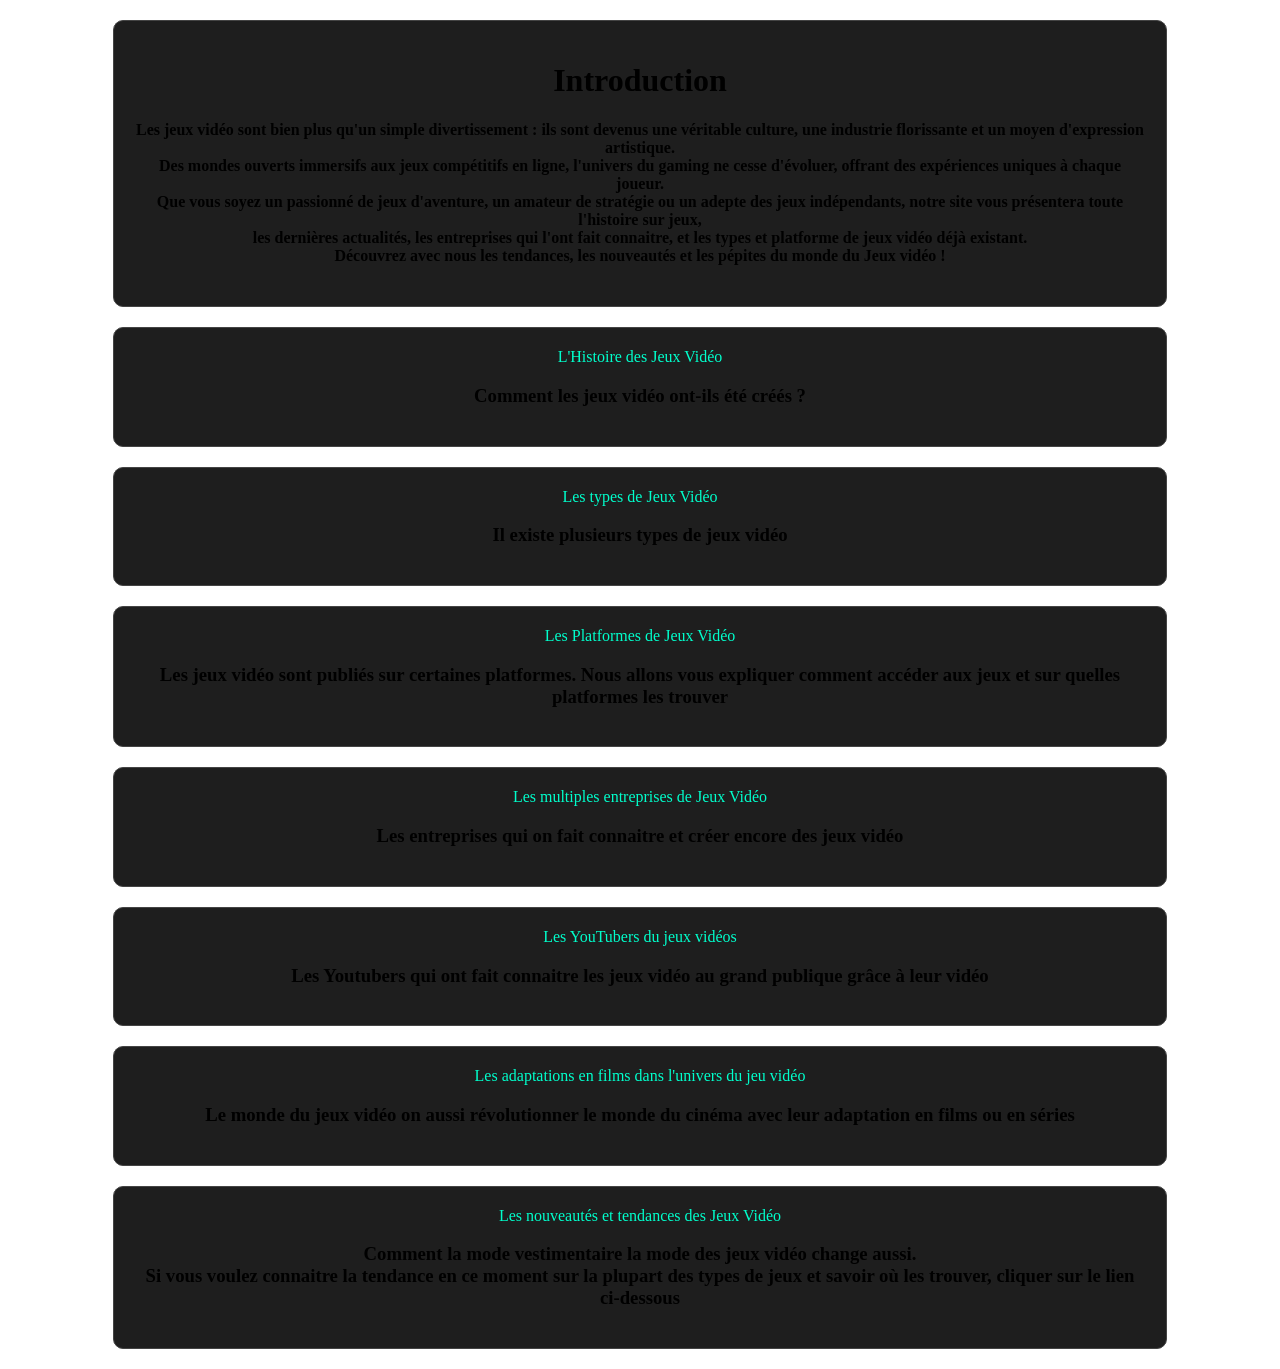
==== index.html @ 2f687a05 "Update index.html" ====
<!DOCTYPE html>
<html lang="fr">
<head>
    <meta charset="UTF-8">
    <title>Tout savoir sur les jeux vidéo</title>
    <link href="style.css" rel="stylesheet">
    <style>
        body {
            background-image: url('image/fond.jpg');
             background-repeat: no-repeat;
             background-size: cover;
             background-position: center;
            }
        .t a:hover {
            text-decoration: underline;
            }
        .t a {
            color: #00ffcc;
            text-decoration: none;
            }
        .in,.hi,.ty,.pl,.en,.yo,.te,.ad,.ta {
            text-align: center;
            border: 1px solid #444;
            border-radius: 10px;
            padding: 20px;
            margin: 20px auto;
            width: 80%;
            max-width: 1920px;
            background-color: #1e1e1e;
            }
        #btnHaut {
            position: fixed;
            bottom: 20px;
            right: 20px;
            display: none;
            background-color: #ffffff;
            color: black;
            border: none;
            padding: 25px 32px;
            border-radius: 50px;
            font-size: 20px;
            cursor: pointer;
            box-shadow: 0 2px 5px rgba(0,0,0,0.3);
            transition: opacity 0.3s;
            }
        #btnHaut:hover {
            background-color: #969696;
            }
    </style>
</head>
<body>
<button id="btnHaut" onclick="remonterEnHaut()"> ↑ </button>
<div class="t">
<div class="in">
<div class="intro"><h1>Introduction</h1></div>
    <h4>Les jeux vidéo sont bien plus qu'un simple divertissement : ils sont devenus une véritable culture, une industrie florissante et un moyen d'expression artistique. <br>Des mondes ouverts immersifs aux jeux compétitifs en ligne, l'univers du gaming ne cesse d'évoluer, offrant des expériences uniques à chaque joueur. <br>Que vous soyez un passionné de jeux d'aventure, un amateur de stratégie ou un adepte des jeux indépendants, notre site vous présentera toute l'histoire sur jeux, <br>les dernières actualités, les entreprises qui l'ont fait connaitre, et les types et platforme de jeux vidéo déjà existant. <br>Découvrez avec nous les tendances, les nouveautés et les pépites du monde du Jeux vidéo !</h4>
</div>
    <div class="hi">
<div class="hist"><a href="Histoire.html">L'Histoire des Jeux Vidéo</a></div>
    <h3>Comment les jeux vidéo ont-ils été créés ?</h3>
    </div>
    <p></p>
        <div class="ty">
<div class="type"><a href="type de jeux.html">Les types de Jeux Vidéo</a></div>
    <h3>Il existe plusieurs types de jeux vidéo</h3>
    <p></p>
        </div>
    <div class="pl">
<div class="plat"><a href="Type.html">Les Platformes de Jeux Vidéo</a></div>
    <h3>Les jeux vidéo sont publiés sur certaines platformes. Nous allons vous expliquer comment accéder aux jeux et sur quelles platformes les trouver</h3>
    <p></p>
    </div>
    <div class="en">
<div class="entre"><a href="Entreprises.html">Les multiples entreprises de Jeux Vidéo</a></div>
    <h3>Les entreprises qui on fait connaitre et créer encore des jeux vidéo</h3>
    <p></p>
    </div>
    <div class="yo">
<div class="youtube"><a href="http://localhost:63342/Site%20HTML%20CSS/youtubers.html?_ijt=9pim3ue5evbo6dnhfu23u7tlf6&_ij_reload=RELOAD_ON_SAVE">Les YouTubers du jeux vidéos</a></div>
    <h3>Les Youtubers qui ont fait connaitre les jeux vidéo au grand publique grâce à leur vidéo</h3>
    </div>
    <p></p>
<div class="ad">
    <div class="adaptation"><a href="http://localhost:63342/Site%20HTML%20CSS/Adaptations.html?_ijt=5rlp09uvrcl1v45851c4lmjuf0&_ij_reload=RELOAD_ON_SAVE">Les adaptations en films dans l'univers du jeu vidéo</a></div>
    <h3>Le monde du jeux vidéo on aussi révolutionner le monde du cinéma avec leur adaptation en films ou en séries</h3>
    </div>
    <p></p>
    <div class="te">
<div class="tendance"><a href=http://localhost:63342/Site%20HTML%20CSS/Jeux%20tendance.html?_ijt=2mnt3vah4m9ff31aka2vpe9gud&_ij_reload=RELOAD_ON_SAVE>Les nouveautés et tendances des Jeux Vidéo</a></div>
    <h3>Comment la mode vestimentaire la mode des jeux vidéo change aussi. <br> Si vous voulez connaitre la tendance en ce moment sur la plupart des types de jeux et savoir où les trouver, cliquer sur le lien ci-dessous</h3>
    </div>
</div>
       <script>
         const btn = document.getElementById("btnHaut");

         window.onscroll = () => {
           if (window.scrollY > 100) {
             btn.style.display = "block";
           } else {
             btn.style.display = "none";
           }
         };

         function remonterEnHaut() {
           window.scrollTo({ top: 0, behavior: 'smooth' });
         }
       </script>
</body>

</html>
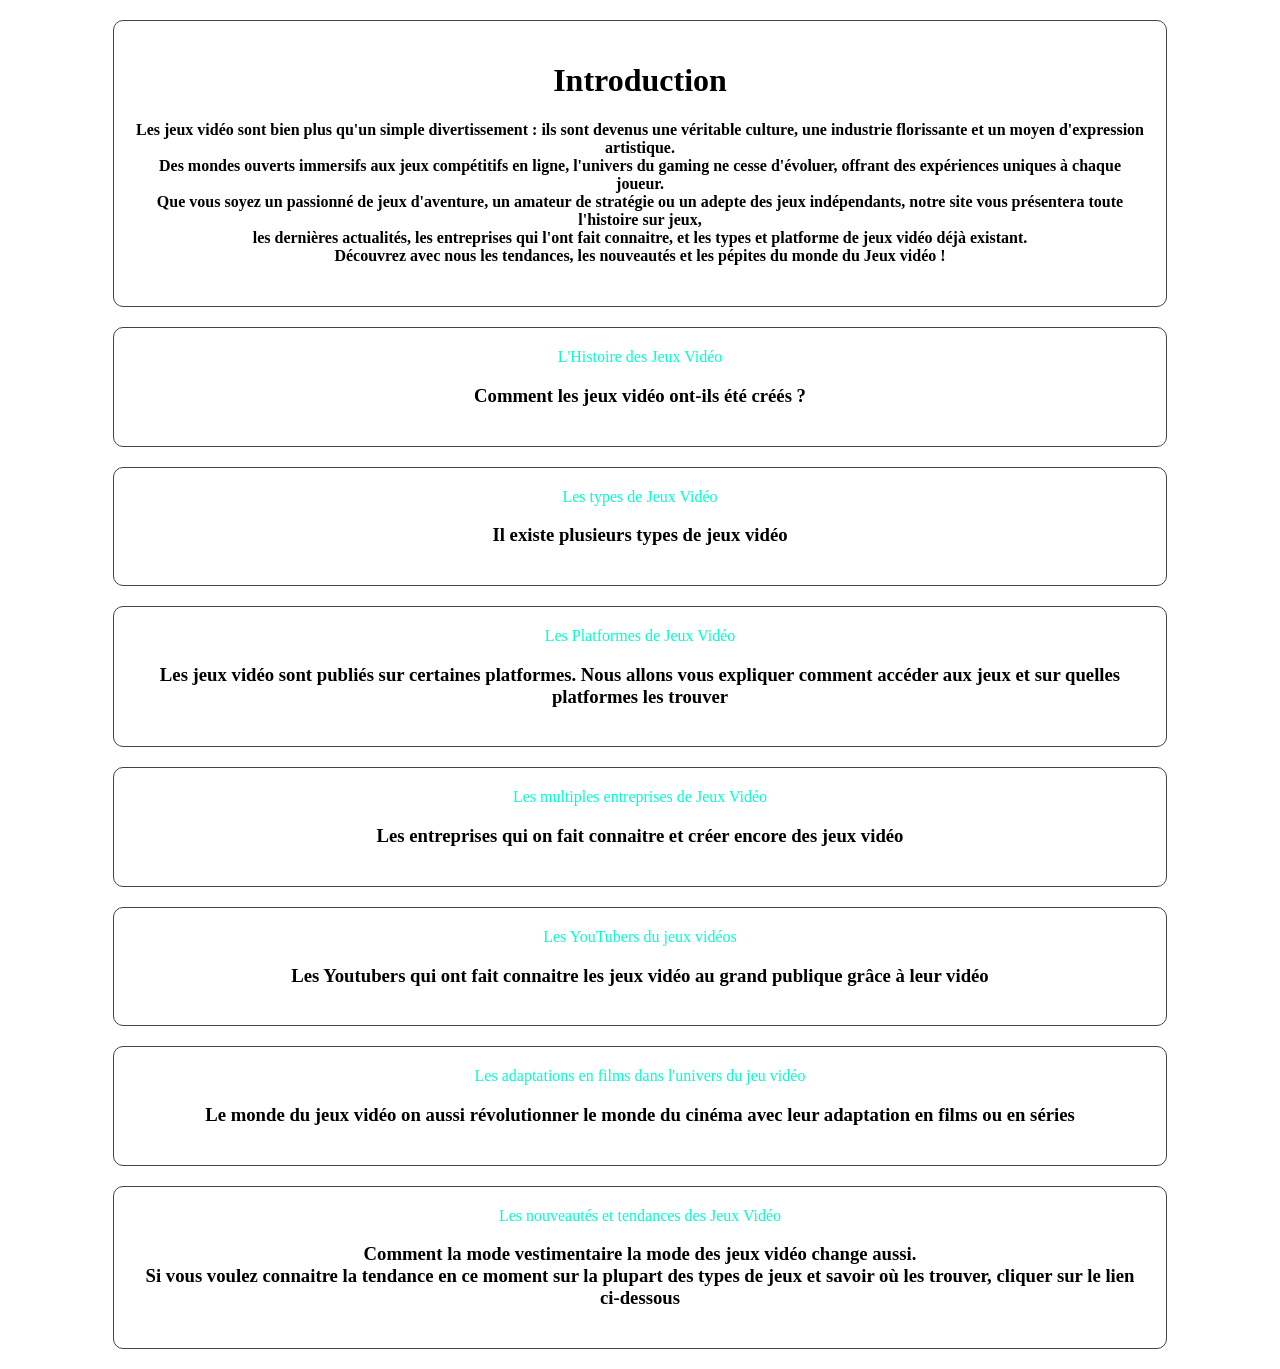
==== commit 401f8249: "Update index.html" ====
--- a/index.html
+++ b/index.html
@@ -26,7 +26,7 @@
             margin: 20px auto;
             width: 80%;
             max-width: 1920px;
-            background-color: #1e1e1e;
+            background-color: #ffffff;
             }
         #btnHaut {
             position: fixed;
@@ -76,17 +76,17 @@
     <p></p>
     </div>
     <div class="yo">
-<div class="youtube"><a href="http://localhost:63342/Site%20HTML%20CSS/youtubers.html?_ijt=9pim3ue5evbo6dnhfu23u7tlf6&_ij_reload=RELOAD_ON_SAVE">Les YouTubers du jeux vidéos</a></div>
+<div class="youtube"><a href="YouTubers.html">Les YouTubers du jeux vidéos</a></div>
     <h3>Les Youtubers qui ont fait connaitre les jeux vidéo au grand publique grâce à leur vidéo</h3>
     </div>
     <p></p>
 <div class="ad">
-    <div class="adaptation"><a href="http://localhost:63342/Site%20HTML%20CSS/Adaptations.html?_ijt=5rlp09uvrcl1v45851c4lmjuf0&_ij_reload=RELOAD_ON_SAVE">Les adaptations en films dans l'univers du jeu vidéo</a></div>
+    <div class="adaptation"><a href="Adaptations.html">Les adaptations en films dans l'univers du jeu vidéo</a></div>
     <h3>Le monde du jeux vidéo on aussi révolutionner le monde du cinéma avec leur adaptation en films ou en séries</h3>
     </div>
     <p></p>
     <div class="te">
-<div class="tendance"><a href=http://localhost:63342/Site%20HTML%20CSS/Jeux%20tendance.html?_ijt=2mnt3vah4m9ff31aka2vpe9gud&_ij_reload=RELOAD_ON_SAVE>Les nouveautés et tendances des Jeux Vidéo</a></div>
+<div class="tendance"><a href="Jeux tendance.html">Les nouveautés et tendances des Jeux Vidéo</a></div>
     <h3>Comment la mode vestimentaire la mode des jeux vidéo change aussi. <br> Si vous voulez connaitre la tendance en ce moment sur la plupart des types de jeux et savoir où les trouver, cliquer sur le lien ci-dessous</h3>
     </div>
 </div>
@@ -109,3 +109,5 @@
 
 </html>
 
+
+
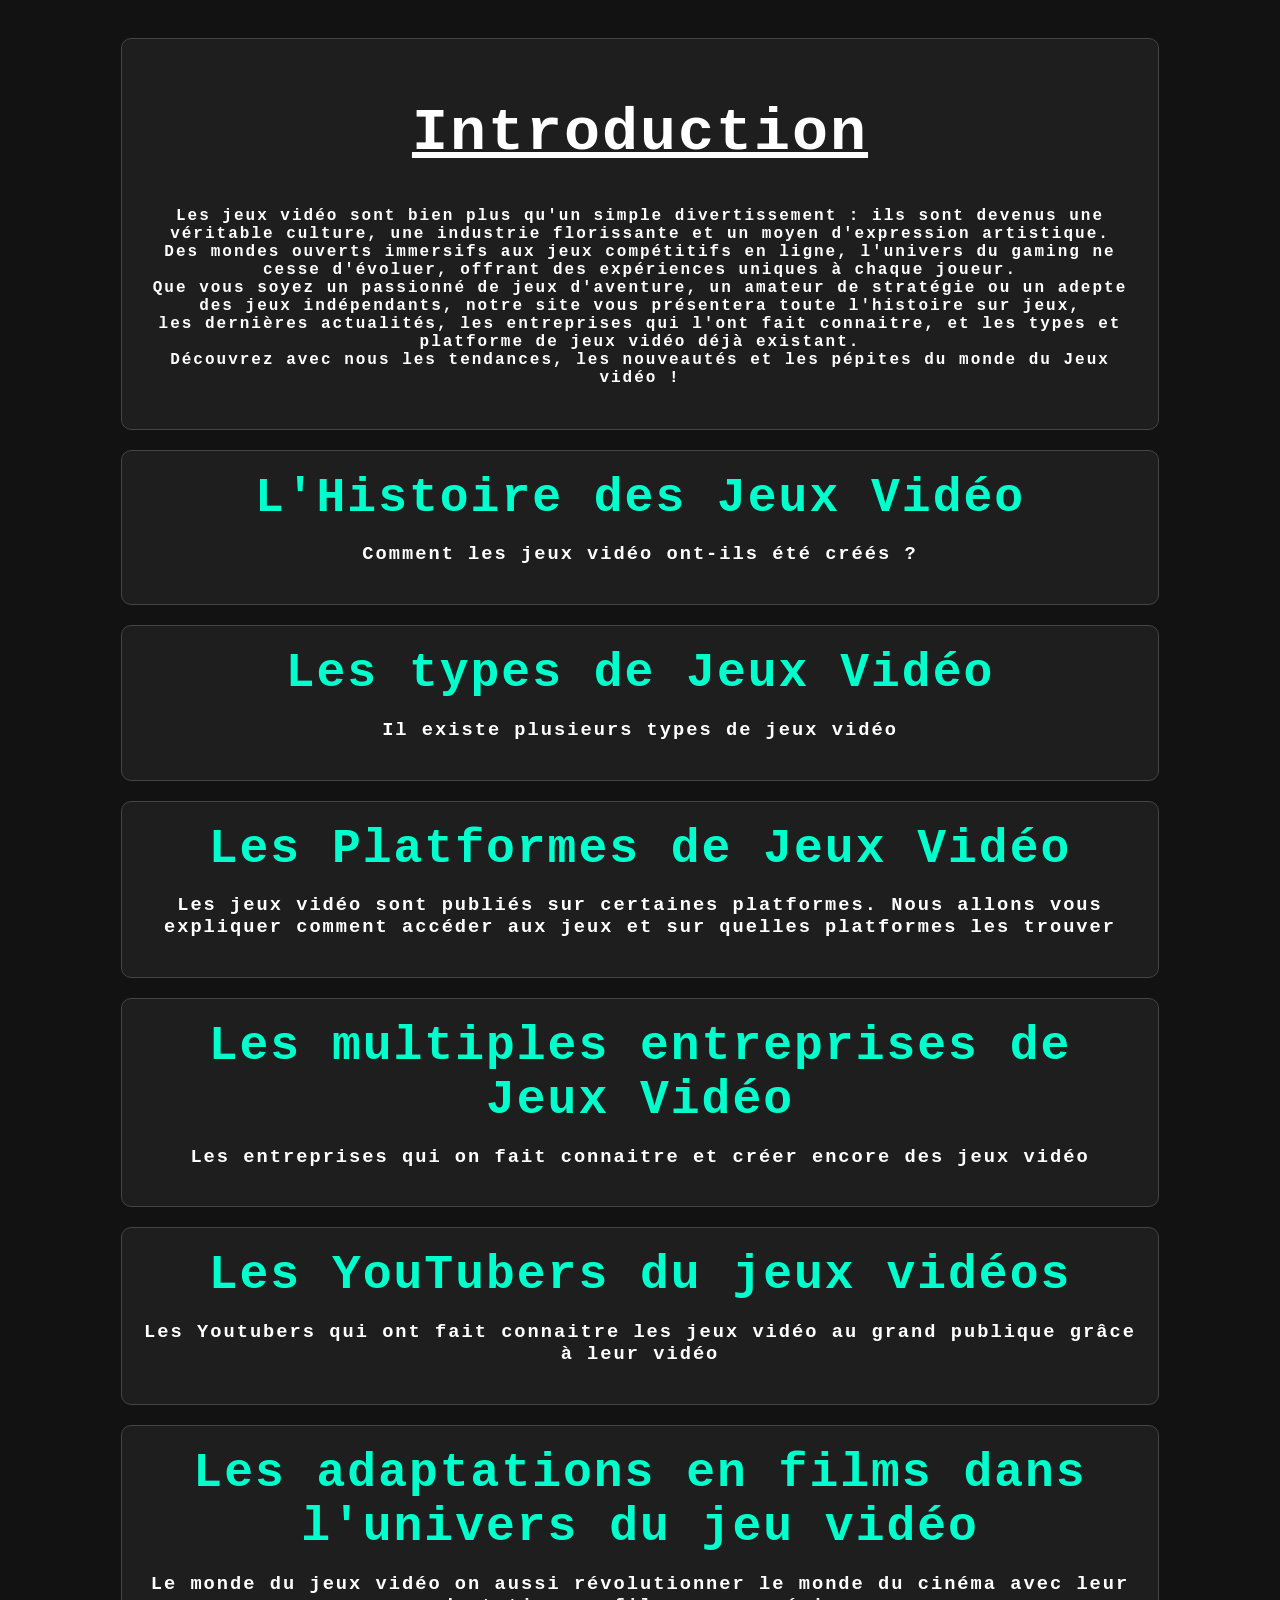
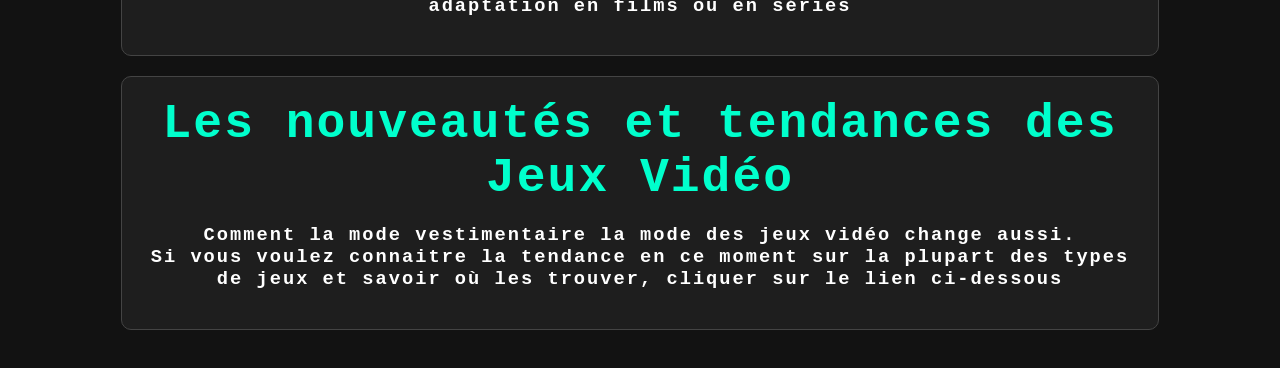
==== commit 6f9df10b: "Update index.html" ====
--- a/index.html
+++ b/index.html
@@ -26,7 +26,7 @@
             margin: 20px auto;
             width: 80%;
             max-width: 1920px;
-            background-color: #ffffff;
+            background-color: #1e1e1e;
             }
         #btnHaut {
             position: fixed;
@@ -111,3 +111,4 @@
 
 
 
+
--- a/style.css
+++ b/style.css
@@ -0,0 +1,60 @@
+p,h1,h3,h2,h4,ul
+{
+    color : white;
+}
+.espace
+{
+    /*Ceci permet de mettre les tableaux, comportant cette classe, d'être côte à côte et non pas l'un au dessu de l'autre*/
+    display: flex;
+    /*Ceci crée un espace de 20 pixels entre les tableaux comportant cette classe*/
+    gap: 20px;
+}
+.tendance,.histoire,.entre,.type,.hist,.plat,.SY,.youtube,.adaptation
+{
+    font-size : 3em;
+    font-weight : bold;
+}
+body{
+    font-family: Courier New;
+    color: green;
+    padding: 10px;
+    letter-spacing: 2px; /*Ceci permet d'espacer les lettres de 2 pixels*/
+    background-color: #121212;
+}
+a
+{
+    color : #00ffcc;
+}
+a:active
+{
+    color : grey;
+}
+h1
+{
+   text-decoration: underline;
+   font-size: 2.5em;
+}
+h3,h4
+{
+   font-weight: bold;
+}
+a:hover
+{
+    opacity: 0.5;
+}
+.intro
+{
+    font-size: 1.5em;
+}
+table{
+    margin-left: auto;
+    margin-right: auto;
+    border-collapse: collapse;
+    color: red;
+}
+td,th
+{
+border: 1px solid;
+padding: 3px;
+text-align: center;
+}
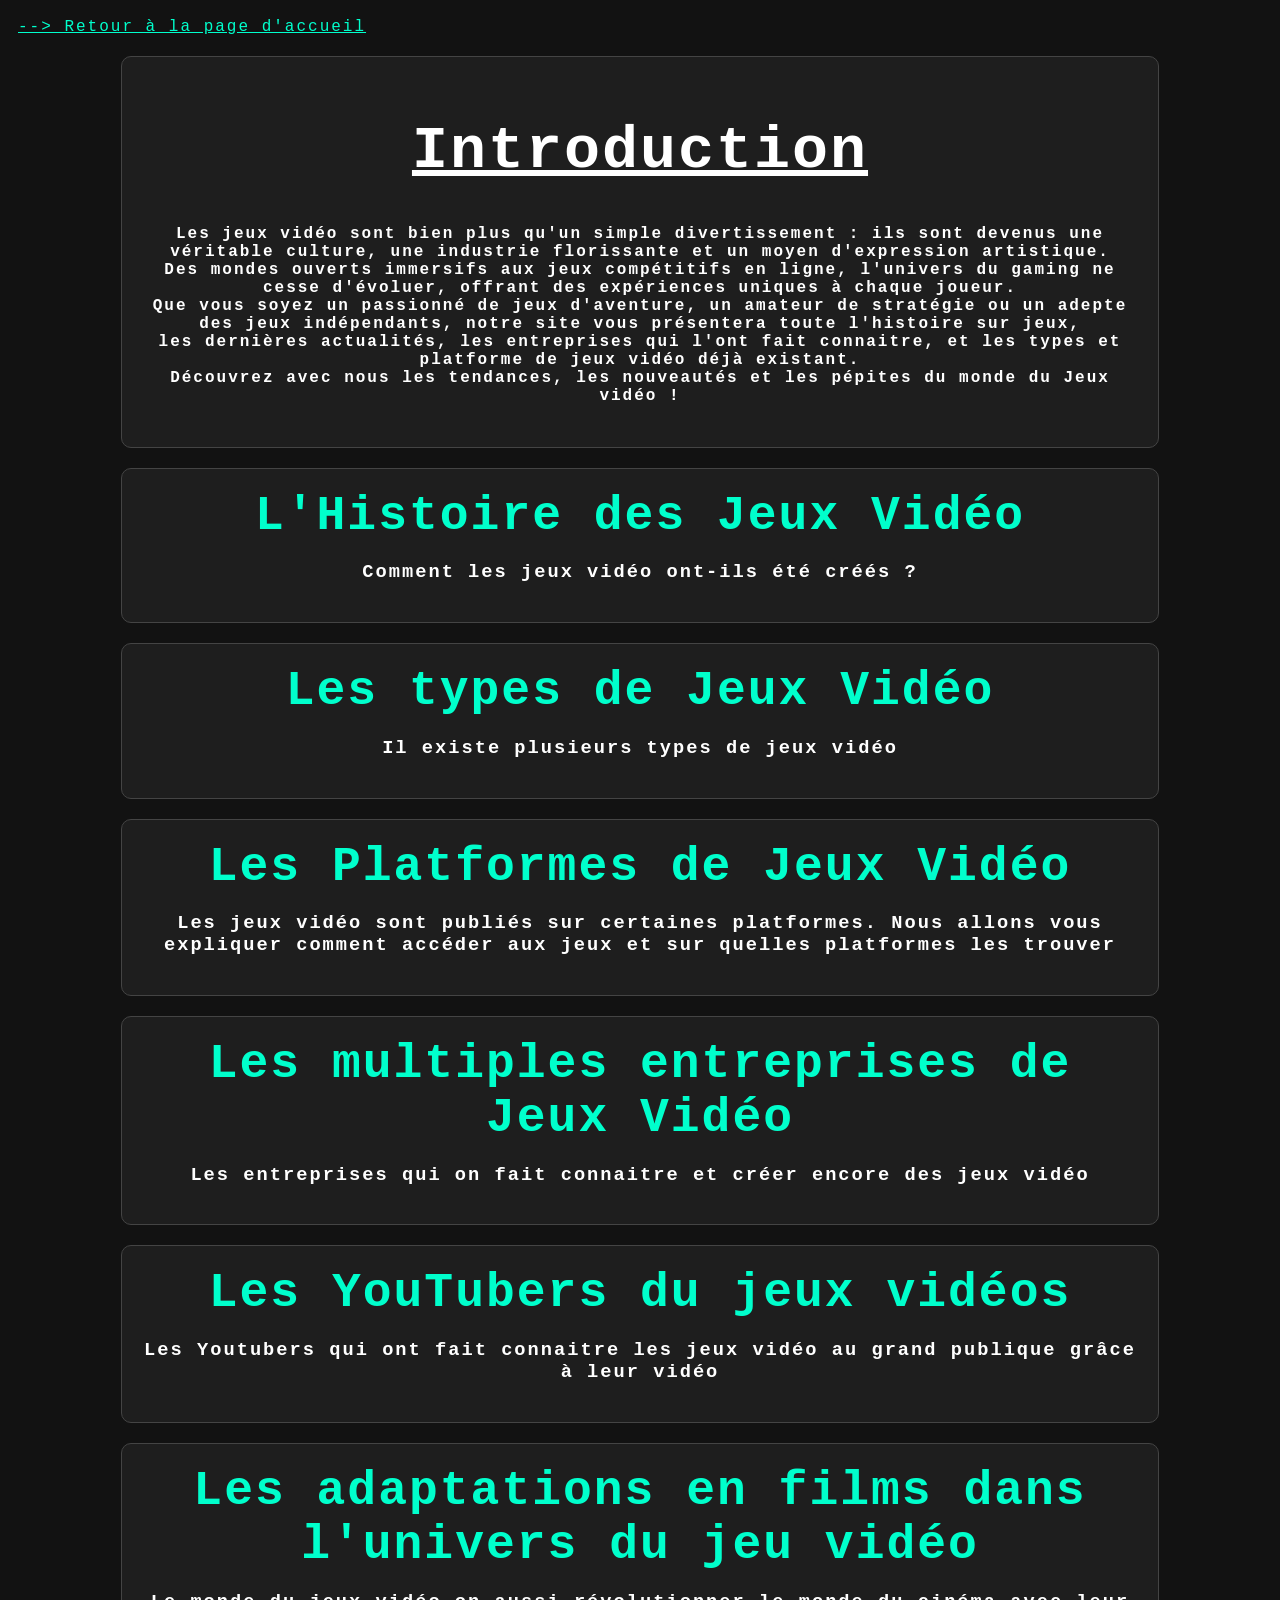
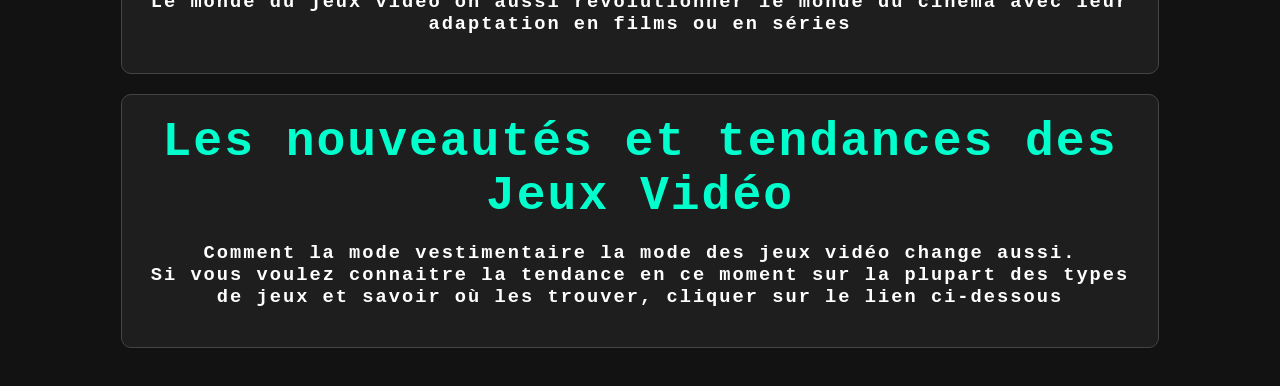
==== commit ab95b340: "Update index.html" ====
--- a/index.html
+++ b/index.html
@@ -50,6 +50,7 @@
 </head>
 <body>
 <button id="btnHaut" onclick="remonterEnHaut()"> ↑ </button>
+ <div class="retour au Portfolio"><a href="https://jessy-makhloufi.github.io/Portfolio_Jessy_Makhloufi/">--> Retour à la page d'accueil</a>
 <div class="t">
 <div class="in">
 <div class="intro"><h1>Introduction</h1></div>
@@ -112,3 +113,4 @@
 
 
 
+
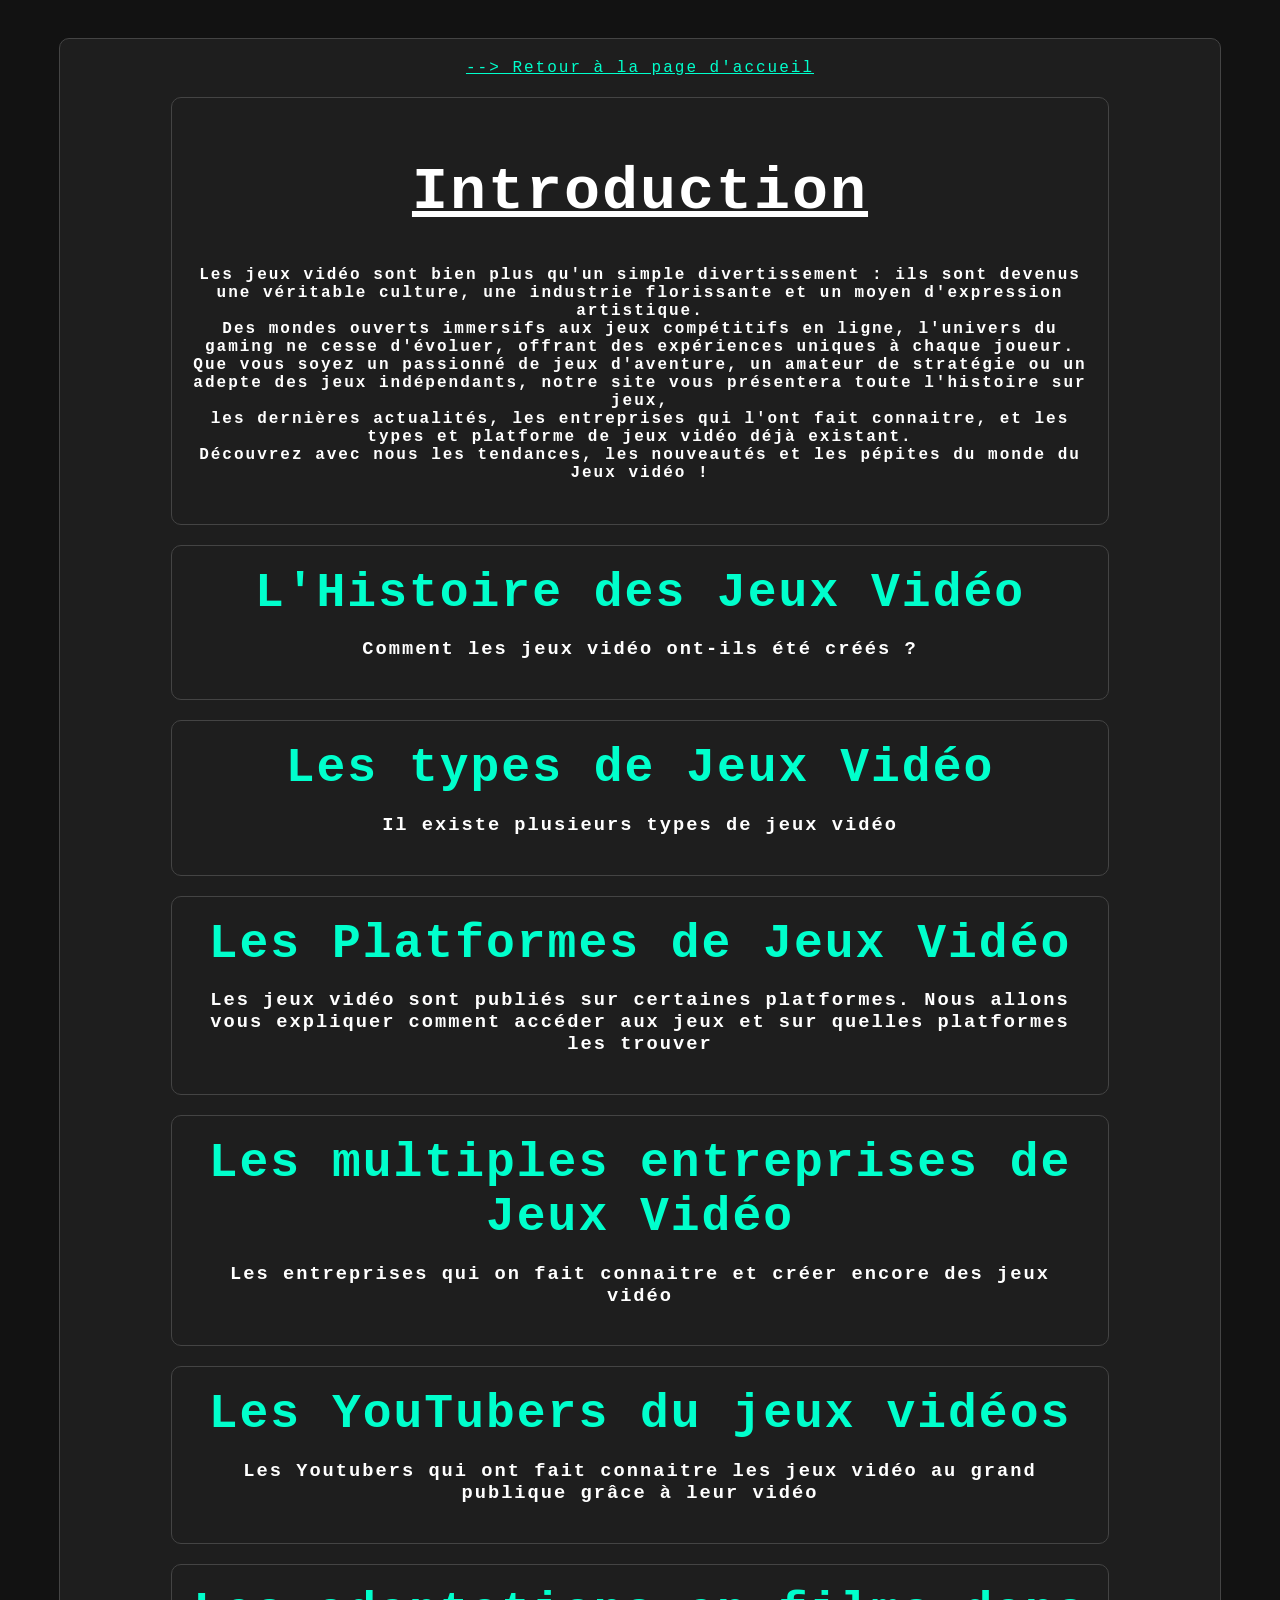
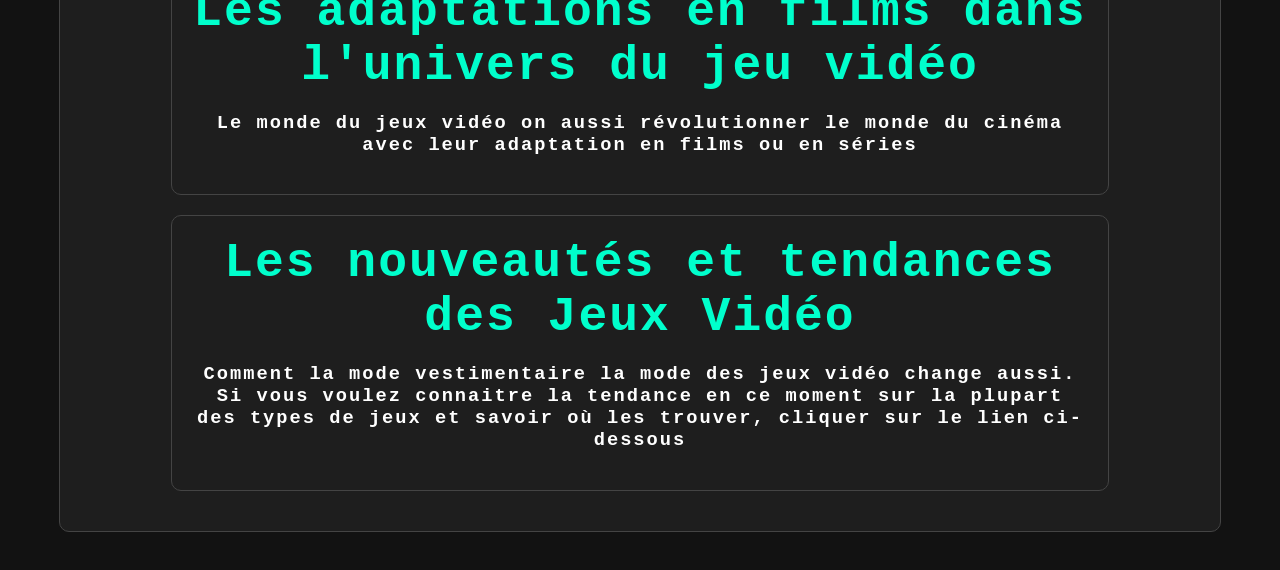
==== commit da6e6222: "Update index.html" ====
--- a/index.html
+++ b/index.html
@@ -28,6 +28,16 @@
             max-width: 1920px;
             background-color: #1e1e1e;
             }
+        .retour {
+            text-align: center;
+            border: 1px solid #444;
+            border-radius: 10px;
+            padding: 20px;
+            margin: 20px auto;
+            width: 90%;
+            max-width: 5000px;
+            background-color: #1e1e1e;
+            }
         #btnHaut {
             position: fixed;
             bottom: 20px;
@@ -50,7 +60,7 @@
 </head>
 <body>
 <button id="btnHaut" onclick="remonterEnHaut()"> ↑ </button>
- <div class="retour au Portfolio"><a href="https://jessy-makhloufi.github.io/Portfolio_Jessy_Makhloufi/">--> Retour à la page d'accueil</a>
+<div class="retour au Portfolio"><a href="https://jessy-makhloufi.github.io/Portfolio_Jessy_Makhloufi/">--> Retour à la page d'accueil</a>
 <div class="t">
 <div class="in">
 <div class="intro"><h1>Introduction</h1></div>
@@ -114,3 +124,5 @@
 
 
 
+
+
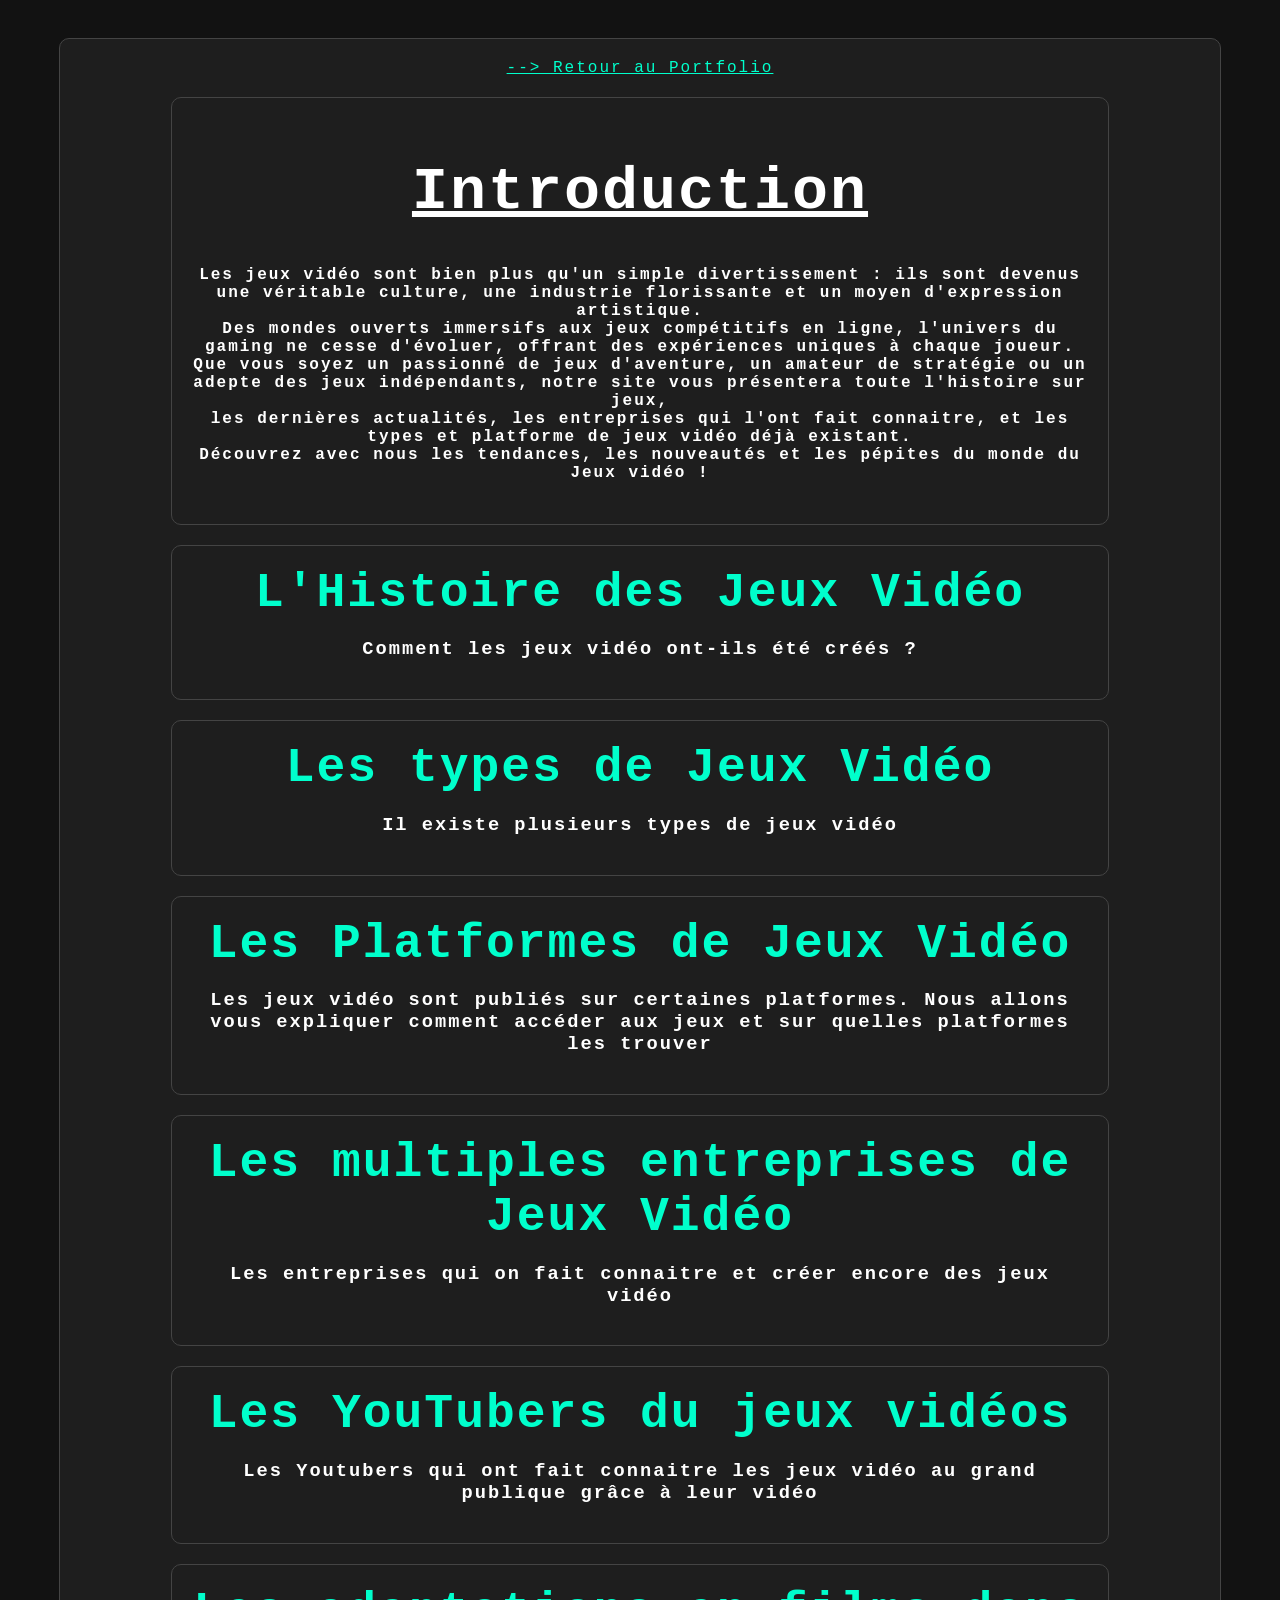
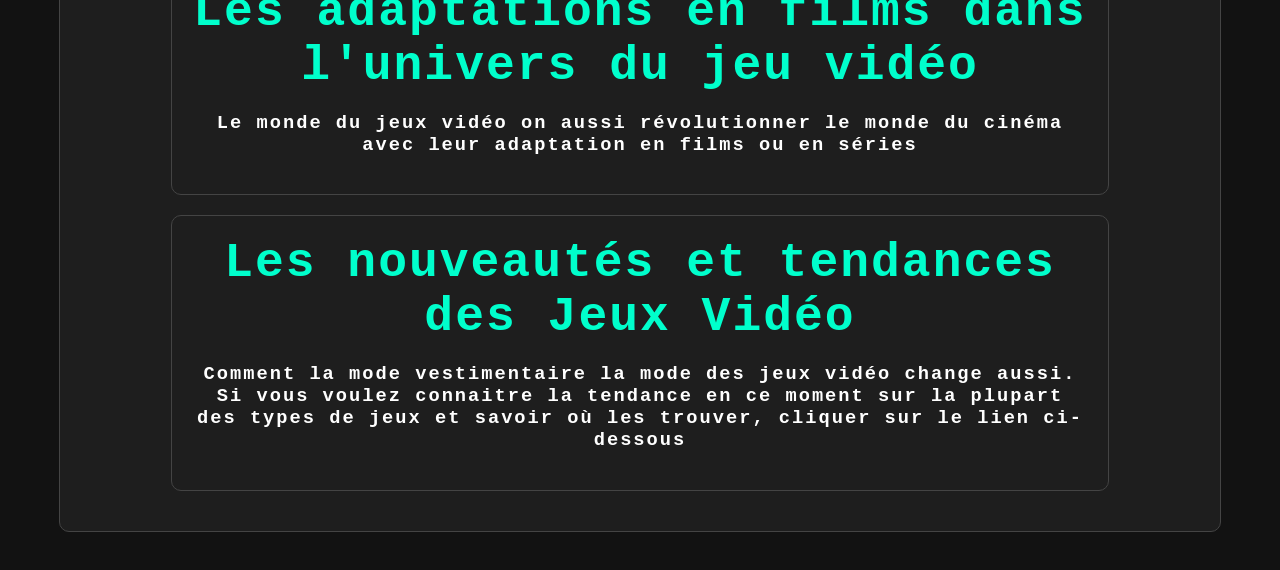
==== commit 312d5324: "Update index.html" ====
--- a/index.html
+++ b/index.html
@@ -60,7 +60,7 @@
 </head>
 <body>
 <button id="btnHaut" onclick="remonterEnHaut()"> ↑ </button>
-<div class="retour au Portfolio"><a href="https://jessy-makhloufi.github.io/Portfolio_Jessy_Makhloufi/">--> Retour à la page d'accueil</a>
+<div class="retour"><a href="https://jessy-makhloufi.github.io/Portfolio_Jessy_Makhloufi/">--> Retour au Portfolio</a>
 <div class="t">
 <div class="in">
 <div class="intro"><h1>Introduction</h1></div>
@@ -126,3 +126,4 @@
 
 
 
+
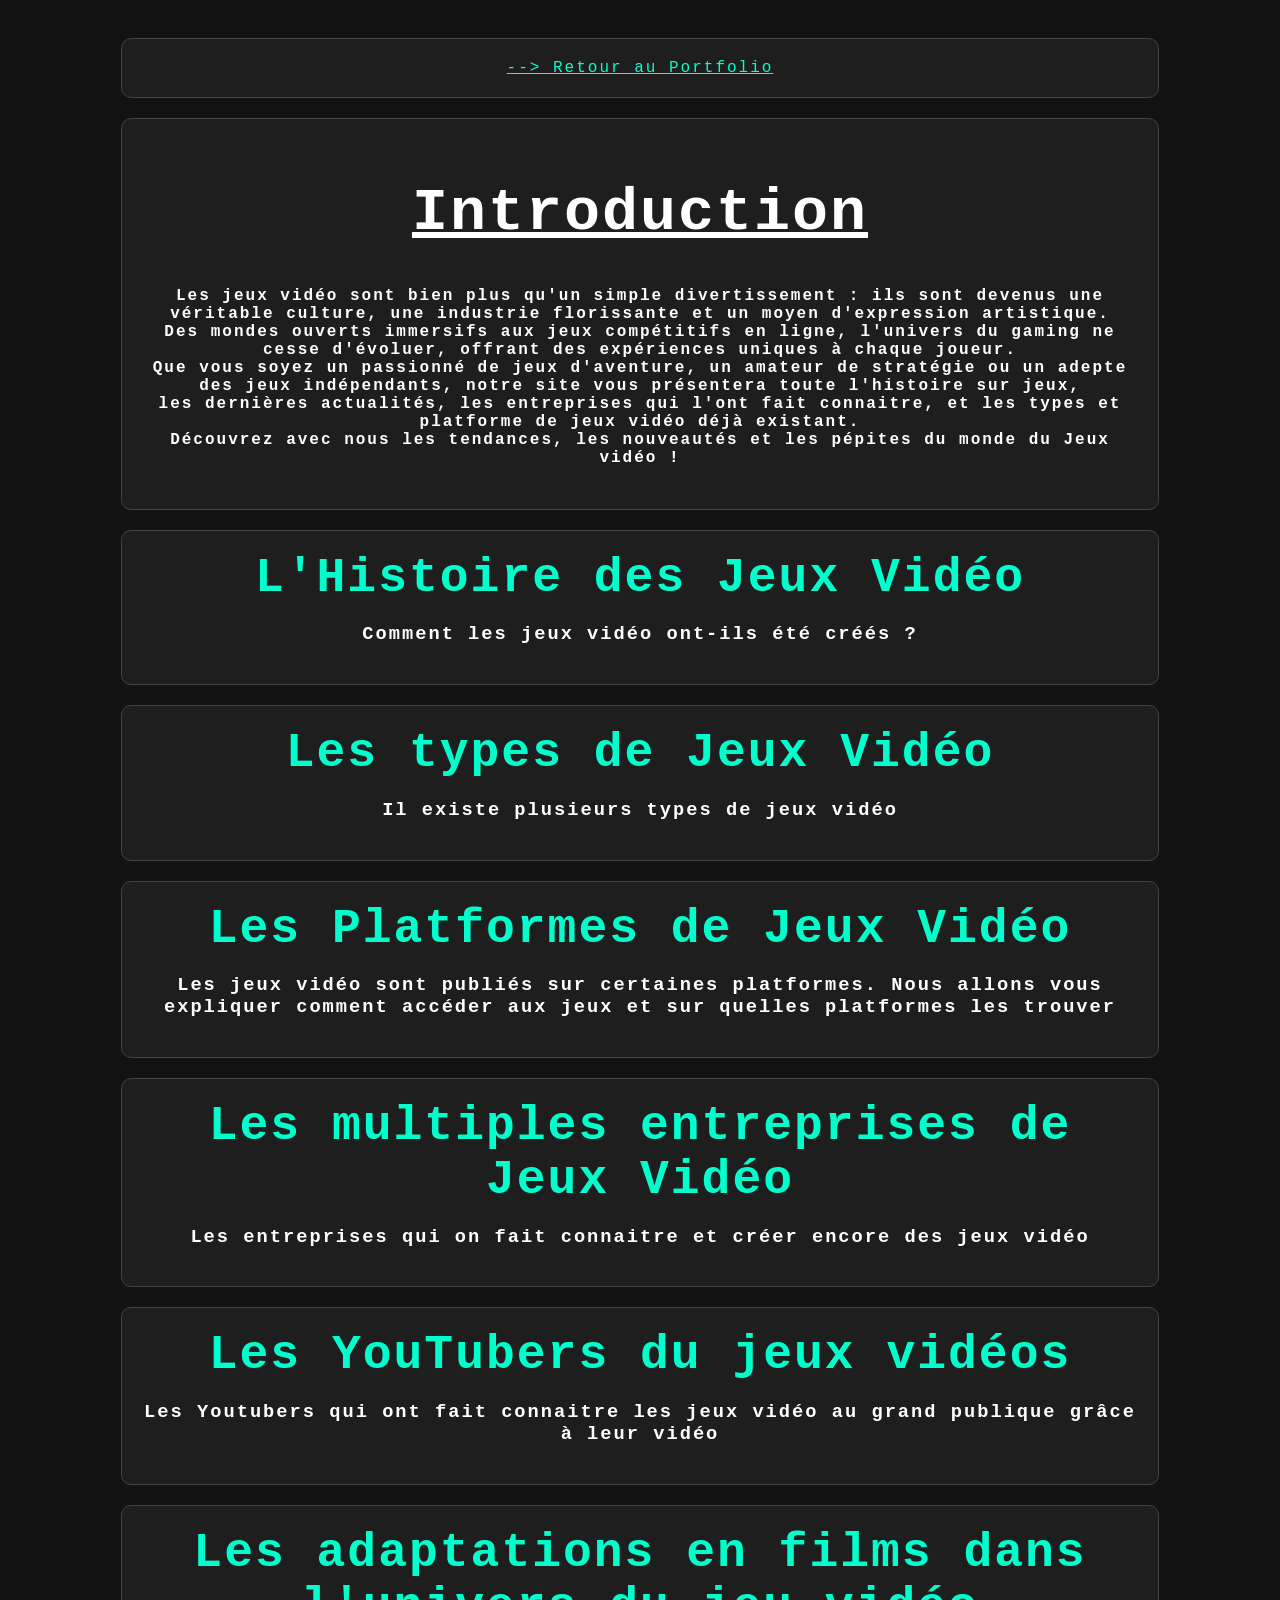
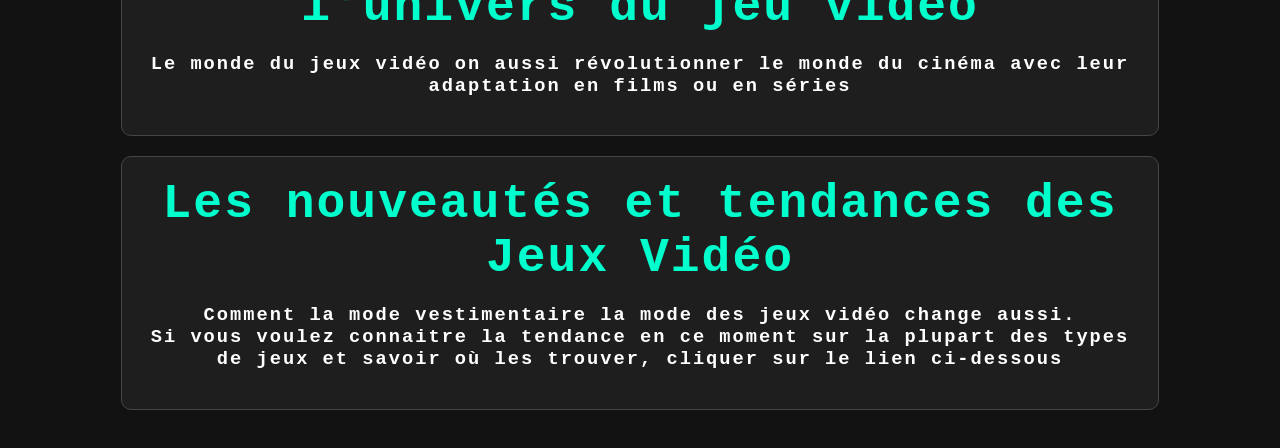
==== commit 5f5c0687: "Update index.html" ====
--- a/index.html
+++ b/index.html
@@ -34,8 +34,8 @@
             border-radius: 10px;
             padding: 20px;
             margin: 20px auto;
-            width: 90%;
-            max-width: 5000px;
+            width: 80%;
+            max-width: 1920px;
             background-color: #1e1e1e;
             }
         #btnHaut {
@@ -60,7 +60,7 @@
 </head>
 <body>
 <button id="btnHaut" onclick="remonterEnHaut()"> ↑ </button>
-<div class="retour"><a href="https://jessy-makhloufi.github.io/Portfolio_Jessy_Makhloufi/">--> Retour au Portfolio</a>
+<div class="retour"><a href="https://jessy-makhloufi.github.io/Portfolio_Jessy_Makhloufi/">--> Retour au Portfolio</a></div>
 <div class="t">
 <div class="in">
 <div class="intro"><h1>Introduction</h1></div>
@@ -127,3 +127,6 @@
 
 
 
+
+
+
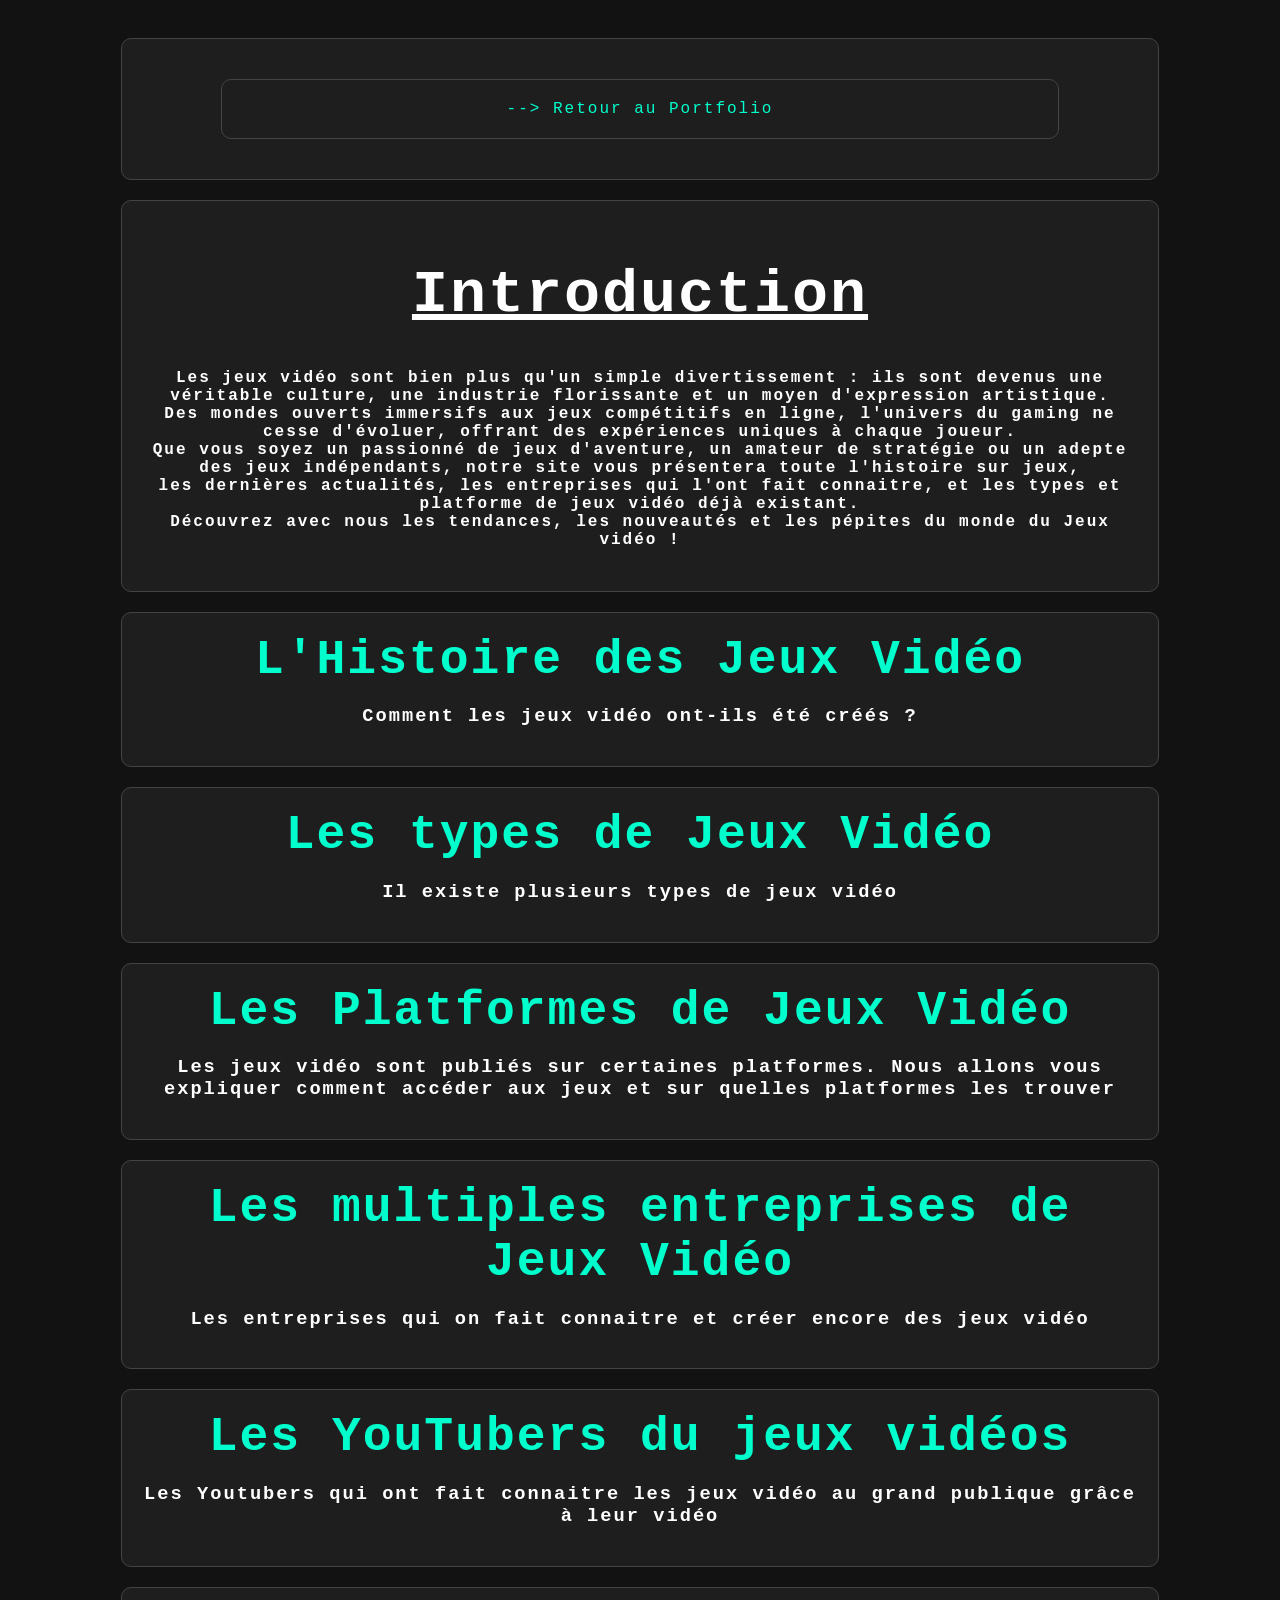
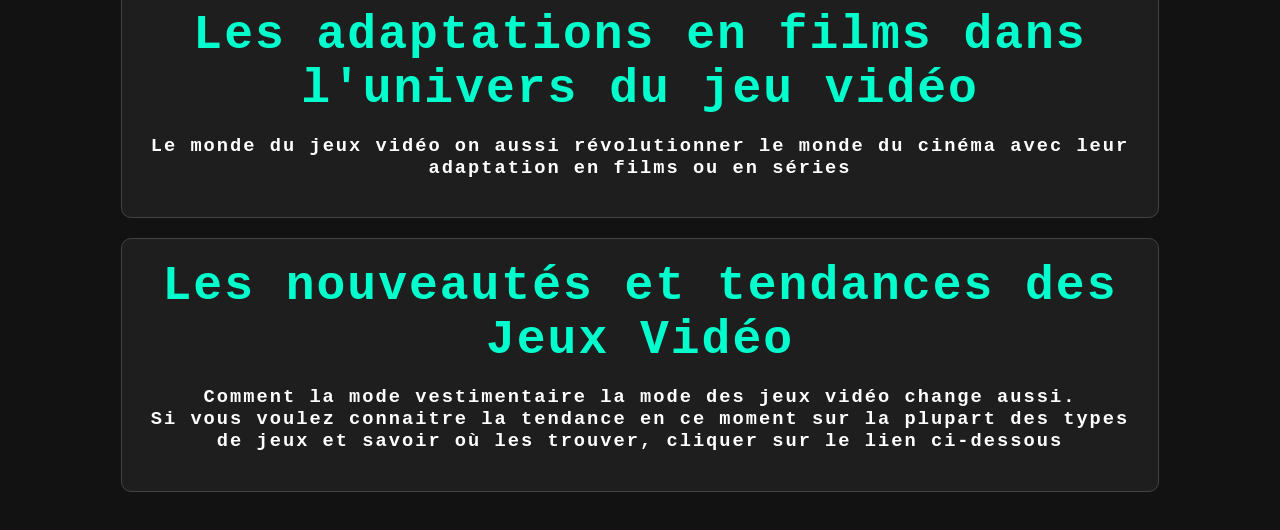
==== commit 6d16f35e: "Update index.html" ====
--- a/index.html
+++ b/index.html
@@ -18,17 +18,7 @@
             color: #00ffcc;
             text-decoration: none;
             }
-        .in,.hi,.ty,.pl,.en,.yo,.te,.ad,.ta {
-            text-align: center;
-            border: 1px solid #444;
-            border-radius: 10px;
-            padding: 20px;
-            margin: 20px auto;
-            width: 80%;
-            max-width: 1920px;
-            background-color: #1e1e1e;
-            }
-        .retour {
+        .in,.hi,.ty,.pl,.en,.yo,.te,.ad,.ta,.retour {
             text-align: center;
             border: 1px solid #444;
             border-radius: 10px;
@@ -60,8 +50,10 @@
 </head>
 <body>
 <button id="btnHaut" onclick="remonterEnHaut()"> ↑ </button>
+<div class="t">
+    <div class="hi">
 <div class="retour"><a href="https://jessy-makhloufi.github.io/Portfolio_Jessy_Makhloufi/">--> Retour au Portfolio</a></div>
-<div class="t">
+    </div>
 <div class="in">
 <div class="intro"><h1>Introduction</h1></div>
     <h4>Les jeux vidéo sont bien plus qu'un simple divertissement : ils sont devenus une véritable culture, une industrie florissante et un moyen d'expression artistique. <br>Des mondes ouverts immersifs aux jeux compétitifs en ligne, l'univers du gaming ne cesse d'évoluer, offrant des expériences uniques à chaque joueur. <br>Que vous soyez un passionné de jeux d'aventure, un amateur de stratégie ou un adepte des jeux indépendants, notre site vous présentera toute l'histoire sur jeux, <br>les dernières actualités, les entreprises qui l'ont fait connaitre, et les types et platforme de jeux vidéo déjà existant. <br>Découvrez avec nous les tendances, les nouveautés et les pépites du monde du Jeux vidéo !</h4>
@@ -130,3 +122,5 @@
 
 
 
+
+
